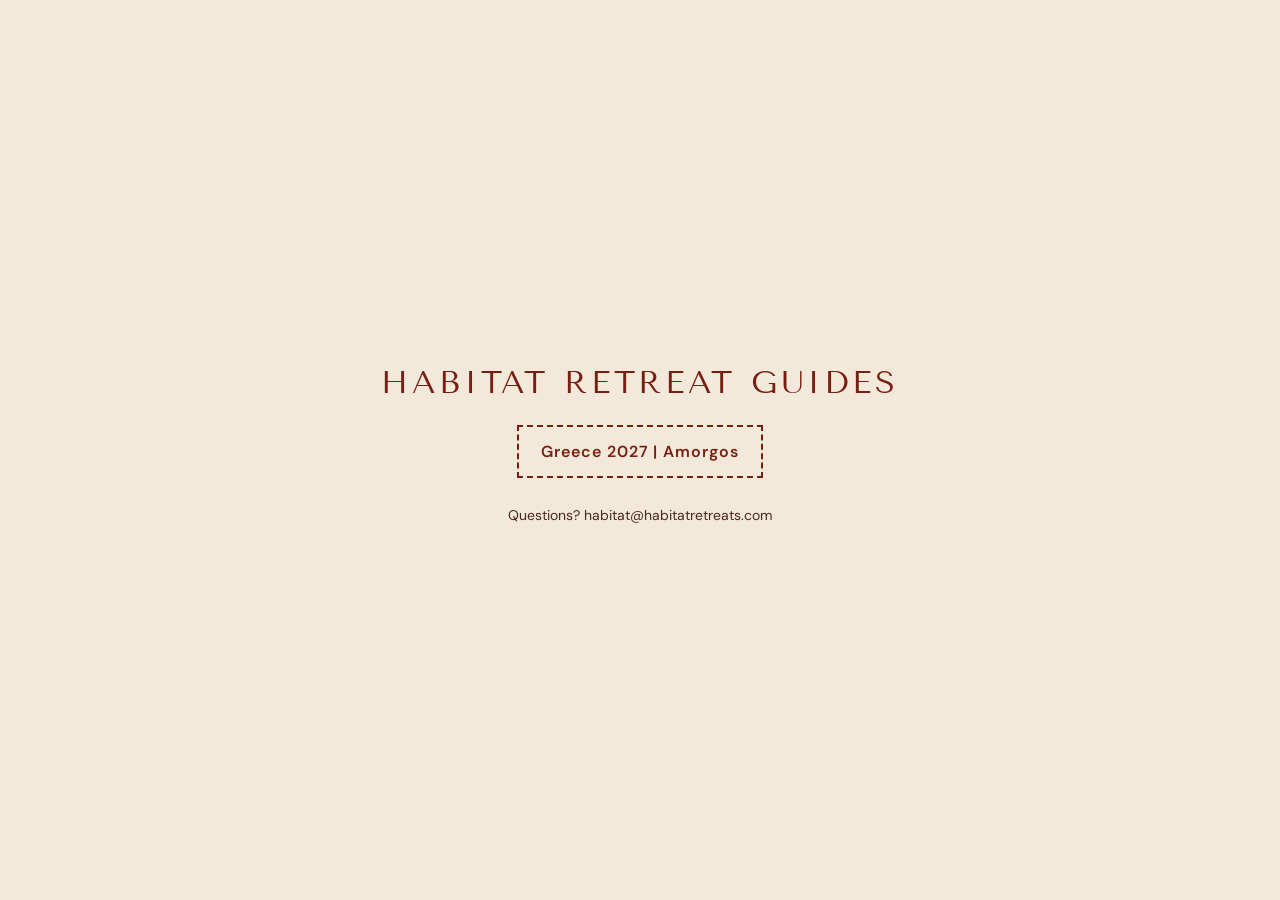
==== index.html @ 68b46048 "Add Greece 2027 retreat guide Co-Authored-By: Claude Opus 5.5 <noreply@anthropic.com> Claude-Session" ====
<!doctype html>
<html lang="en">
<head>
<meta charset="utf-8">
<meta name="viewport" content="width=device-width, initial-scale=1">
<meta name="robots" content="noindex, nofollow">
<title>Habitat Retreat Guides</title>
<link rel="stylesheet" href="https://fonts.googleapis.com/css2?family=DM+Sans:wght@400;600&family=Tenor+Sans&display=swap">
<style>
body{margin:0;background:#F3E9DA;color:#4A281D;font-family:'DM Sans','Helvetica Neue',Arial,sans-serif;min-height:100vh;display:flex;align-items:center;justify-content:center}
main{padding:48px 20px;text-align:center}
h1{font-family:'Tenor Sans','Optima',sans-serif;font-weight:400;letter-spacing:.12em;color:#772012;font-size:32px;margin:0 0 24px}
a{display:inline-block;border:2px dashed #772012;padding:14px 22px;color:#772012;font-weight:600;text-decoration:none;letter-spacing:.06em}
a:hover{background:rgba(119,32,18,.06)}
p{margin-top:28px;font-size:14px}
</style>
</head>
<body>
<main>
<h1>HABITAT RETREAT GUIDES</h1>
<a href="greece-2027/">Greece 2027 | Amorgos</a>
<p>Questions? habitat@habitatretreats.com</p>
</main>
</body>
</html>
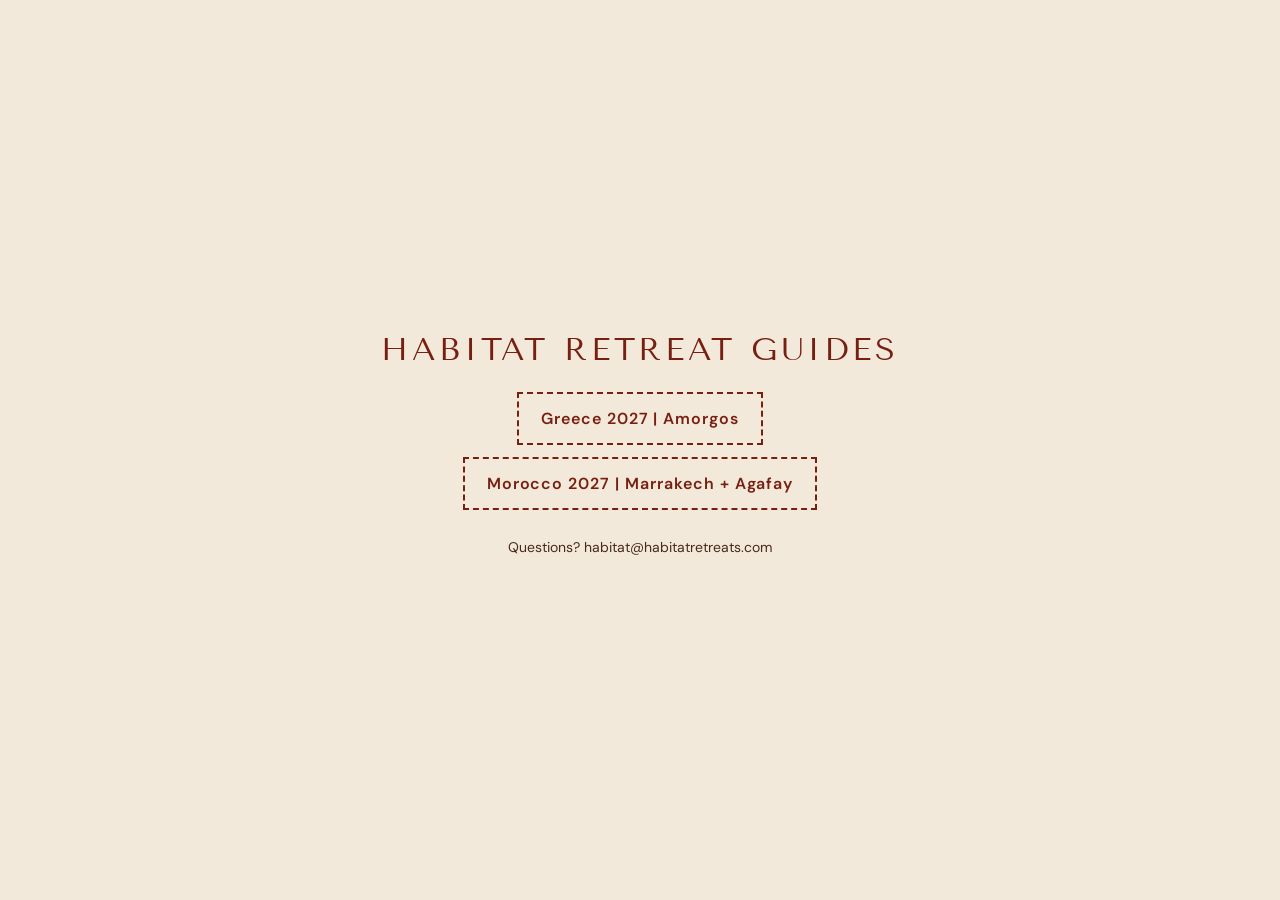
==== commit b2fb9fe3: "Add Morocco 2027 retreat guide Co-Authored-By: Claude Opus 5.5 <noreply@anthropic.com> Claude-Sessio" ====
--- a/index.html
+++ b/index.html
@@ -18,7 +18,8 @@
 <body>
 <main>
 <h1>HABITAT RETREAT GUIDES</h1>
-<a href="greece-2027/">Greece 2027 | Amorgos</a>
+<div style="display:flex;flex-direction:column;gap:12px;align-items:center"><a href="greece-2027/">Greece 2027 | Amorgos</a>
+<a href="morocco-2027/">Morocco 2027 | Marrakech + Agafay</a></div>
 <p>Questions? habitat@habitatretreats.com</p>
 </main>
 </body>
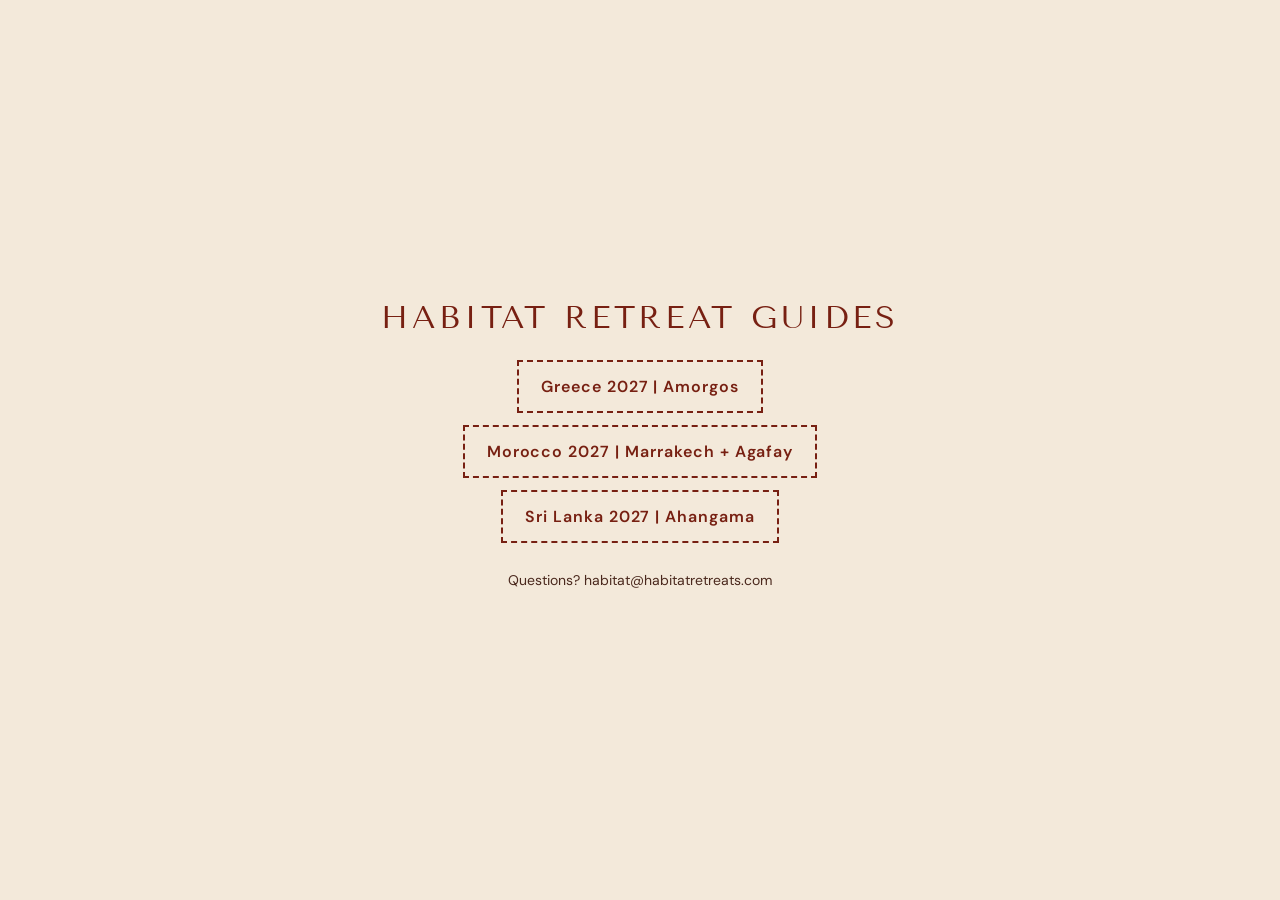
==== commit 13cdfb48: "Add Sri Lanka 2027 retreat guide (web + PDF) Co-Authored-By: Claude Opus 5.5 <noreply@anthropic.com>" ====
--- a/index.html
+++ b/index.html
@@ -19,7 +19,8 @@
 <main>
 <h1>HABITAT RETREAT GUIDES</h1>
 <div style="display:flex;flex-direction:column;gap:12px;align-items:center"><a href="greece-2027/">Greece 2027 | Amorgos</a>
-<a href="morocco-2027/">Morocco 2027 | Marrakech + Agafay</a></div>
+<a href="morocco-2027/">Morocco 2027 | Marrakech + Agafay</a>
+<a href="sri-lanka-2027/">Sri Lanka 2027 | Ahangama</a></div>
 <p>Questions? habitat@habitatretreats.com</p>
 </main>
 </body>
